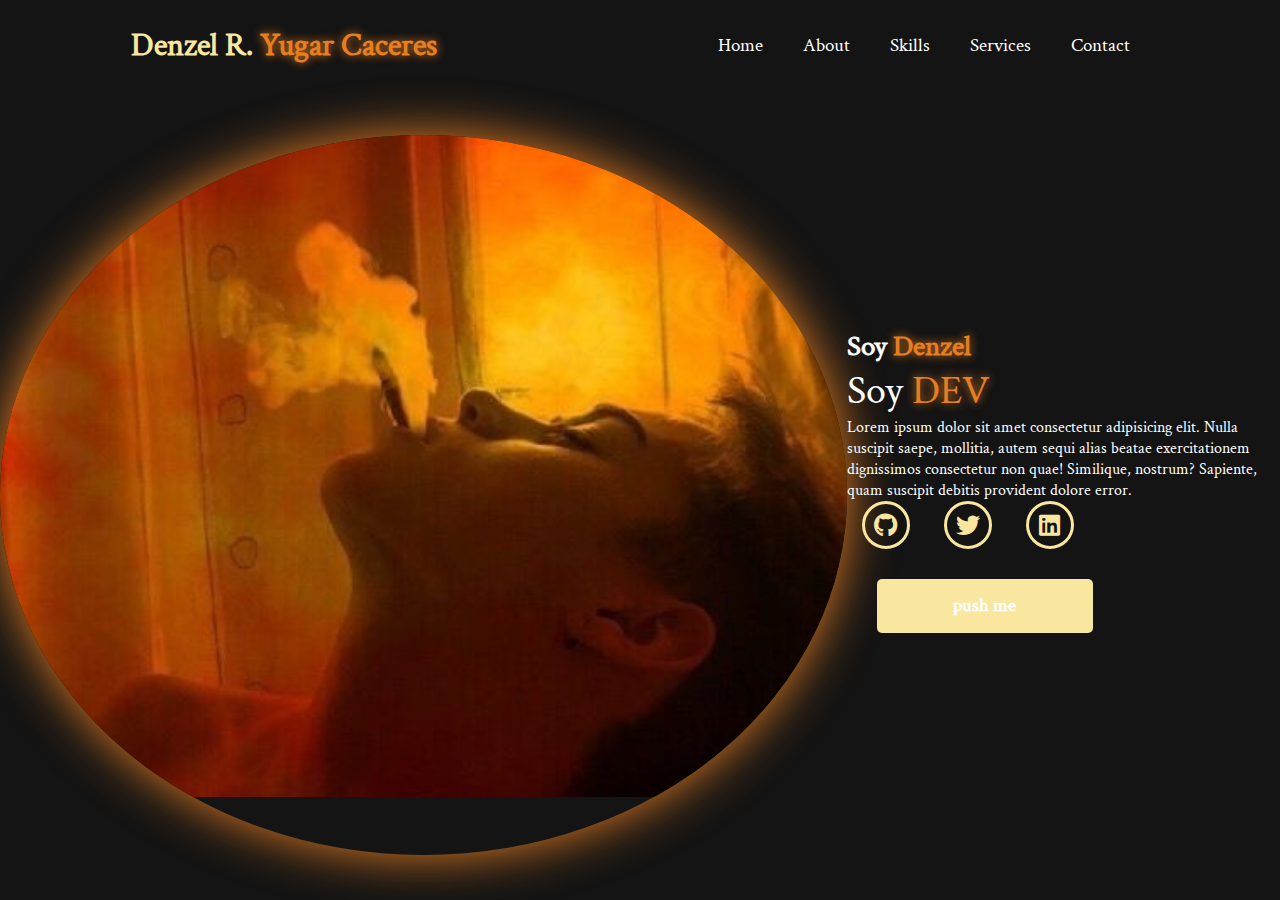
==== index.html @ 3ee9e138 "Cambio en content y social-links" ====
<!DOCTYPE html>
<html lang="en">
<head>
    <meta charset="UTF-8">
    <meta name="viewport" content="width=device-width, initial-scale=1.0">
    <link rel="stylesheet" href="https://cdnjs.cloudflare.com/ajax/libs/font-awesome/6.5.2/css/all.min.css">
    <link rel="stylesheet" href="styles.css">
    <link rel="stylesheet" href="font.css">
    <title>DenzelYugar</title>
</head>
<body>
    <nav>
        <div class="nav-container">
            <div class="logo">
                Denzel R. <span>Yugar Caceres</span>
            </div>
        <div class="links">
            <div class="link"><a href="#">Home</a></div>
            <div class="link"><a href="#">About</a></div>
            <div class="link"><a href="#">Skills</a></div>
            <div class="link"><a href="#">Services</a></div>
            <div class="link"><a href="#">Contact</a></div>
        </div>
        <i class="fa-solid fa-bars hamburg"></i>
    </div>
        <div class="dropdown">
            <div class="links">
                <a href="#">Home</a>
                <a href="#">About</a>
                <a href="#">Skills</a>
                <a href="#">Services</a>
                <a href="#">Contact</a>
                <i class="fa-solid fa-xmark cancel"></i>
            </div>
        </div>
    </nav>
    <section>
        <div class="main-container">
            <div class="image">
                <img src="images/imagen2.png" alt="">
            </div>
            <div class="content">
                <h1>Soy <span>Denzel</span></h1>
                <div class="typewriter">Soy <span class="typewriter-text">DEV</span><label for=""></label></div>
                <p>Lorem ipsum dolor sit amet consectetur adipisicing elit. Nulla suscipit saepe, mollitia, autem sequi alias beatae exercitationem dignissimos consectetur non quae! Similique, nostrum? Sapiente, quam suscipit debitis provident dolore error.</p>
                <div class="social-links">
                    <a href="#"><i class="fa-brands fa-github"></i></a>
                    <a href="#"><i class="fa-brands fa-twitter"></i></a>
                    <a href="#"><i class="fa-brands fa-linkedin"></i></a>
                </div>
                <div class="btn">
                    <button>push me</button>
                </div>
            </div>
        </div>
    </section>
</body>
</html>
---- styles.css ----
*{
    padding: 0;
    margin: 0;
    font-family: 'Crimson_text', 'Raleway', sans-serif;
    box-sizing: border-box;
}

body {
    width: 100%;
    height: 100vh;
    overflow: hidden;
    background-color: #141414;
}

nav{
    width: 100%;
    height: 10vh;
    position: sticky;
}

.nav-container{
    width: 100%;
    height: 100%;
    display: flex;
    justify-content: space-around;
    align-items: center;
}

.logo{
    color: #F9E79F;
    font-size: 2rem;
    font-weight: bold;
}

.logo span{
    color: #E67E22;
    text-shadow: 0 0 10px #E67E22;
}

.hamburg,
.cancel{
    cursor: pointer;
    position: absolute;
    right: 15px;
    top: 10px;
    color: white;
    display: none;
    font-size: clamp(2.5rem, 0.5rem + 5vw, 3rem);
}

.nav-container .links{
    display: flex;
}

.nav-container .links a{
    position: relative;
    font-size: 1.2rem;
    color: white;
    margin: 0 20px;
    text-decoration: none;
    font-weight: 550;
    transition: 0.3s linear;
}

.nav-container .links a::before{
    position: absolute;
    content: "";
    bottom: -3px;
    left: 0;
    width: 0%;
    height: 3px;
    background-color: #E67E22;
    transition: 0.2s linear;
}

.nav-container .links a:hover::before{
    width: 100%;
}

.nav-container .links a:hover{
    color: #E67E22;
}

.dropdown{
    z-index: 100;
    position: absolute;
    top: 0;
    transform: translateY(-500px);
    width: 100%;
    height: auto;
    backdrop-filter: blur(4px)brightness(40%);
    box-shadow: 0 0 20px black;
    transition: 0.2s linear;
}

.dropdown .links a{
    display: flex;
    color: aliceblue;
    text-decoration: none;
    justify-content: center;
    padding: 15px 0;
    align-items: center;
    transition: 0.2s linear;
}

.dropdown .links a:hover{
    background-color: #E67E22;
}

section{
    width: 100%;
    height: 90vh;
}

.main-container{
    width: 100%;
    height: 100%;
    display: flex;
    justify-content: space-evenly;
    align-items: center;
}

.main-container .image{
    width: 1000px;
    height: 80vh;
    border-radius: 100%;
    overflow: hidden;
    box-shadow: 0 0 50px #E67E22;
}

.main-container .image img{
    width: 100%;
}

.main-container .image:hover{
    animation: animate 1.5s ease-in-out infinite;
}

@keyframes animate {
    0%{
        scale: 1;
    }

    50%{
        scale: 1.05;
    }

    100%{
        scale: 1;
    }
}

.main-container .content{
    color: white;
    width: 40%;
    min-height: 100px;
}

.content h1{
    font-size: clamp(1rem, 1rem + 5vw, 1.8rem);
}

.content h1 span{
    color: #E67E22;
    text-shadow: 0 0 10px #E67E22;
}

.content .typewriter{
    font-size: clamp(1rem, 1rem + 5vw, 2.5rem);
}

.content .typewriter-text{
    color: #E67E22;
    text-shadow: 0 0 10px #E67E22;
}

.content p{
    font-size: clamp(0.4rem, 0.2rem + 9vw, 1rem);
    margin 10px 0;
}

.social-links i{
    display: inline-flex;
    justify-content: center;
    align-items: center;
    width: 3rem;
    height: 3rem;
    background-color: transparent;
    border: 0.2rem solid #F9E79F;
    border-radius: 50%;
    color: #F9E79F;
    margin: 0 15px;
    font-size: 1.5rem;
    transition: 0.2s linear;
}

.social-links i:hover{
    scale: 1.3;
    color: black;
    background-color: #F9E79F;
    filter: drop-shadow(0 0 10px #F9E79F);
}

.content button{
    width: 50%;
    height: 6vh;
    margin: 30px;
    background-color: #F9E79F;
    color: white;
    border: none;
    outline: none;
    font-size: 120%;
    font-weight: 700;
    border-radius: 5px;
    transition: 0.2s linear;
}

.content button:hover{
    scale: 1.1;
    color: #F9E79F;
    border: 2px solid #F9E79F;
    background-color: transparent;
    font-weight: 700;
    box-shadow: 0 0 40px #F9E79F;
}

@media (max-width:884px) {
    nav.logo{
        position: absolute;
        top: 16px;
        left: 15px;
        font-size: 1.5rem;
    }
}
---- font.css ----
@font-face {
    font-family: "Lobster";
    src: url("fonts/Lobster/Lobster-Regular.ttf") format("truetype");
    font-weight: 400;
}

@font-face {
    font-family: "Crimson_text";
    src: url("fonts/Crimson_Text/CrimsonText-Regular.ttf") format("truetype");
    font-weight: 400;
}

@font-face {
    font-family: "Raleway";
    src: url("fonts/Raleway/static/Raleway-Regular.ttf") format("truetype");
    font-weight: 400;
}
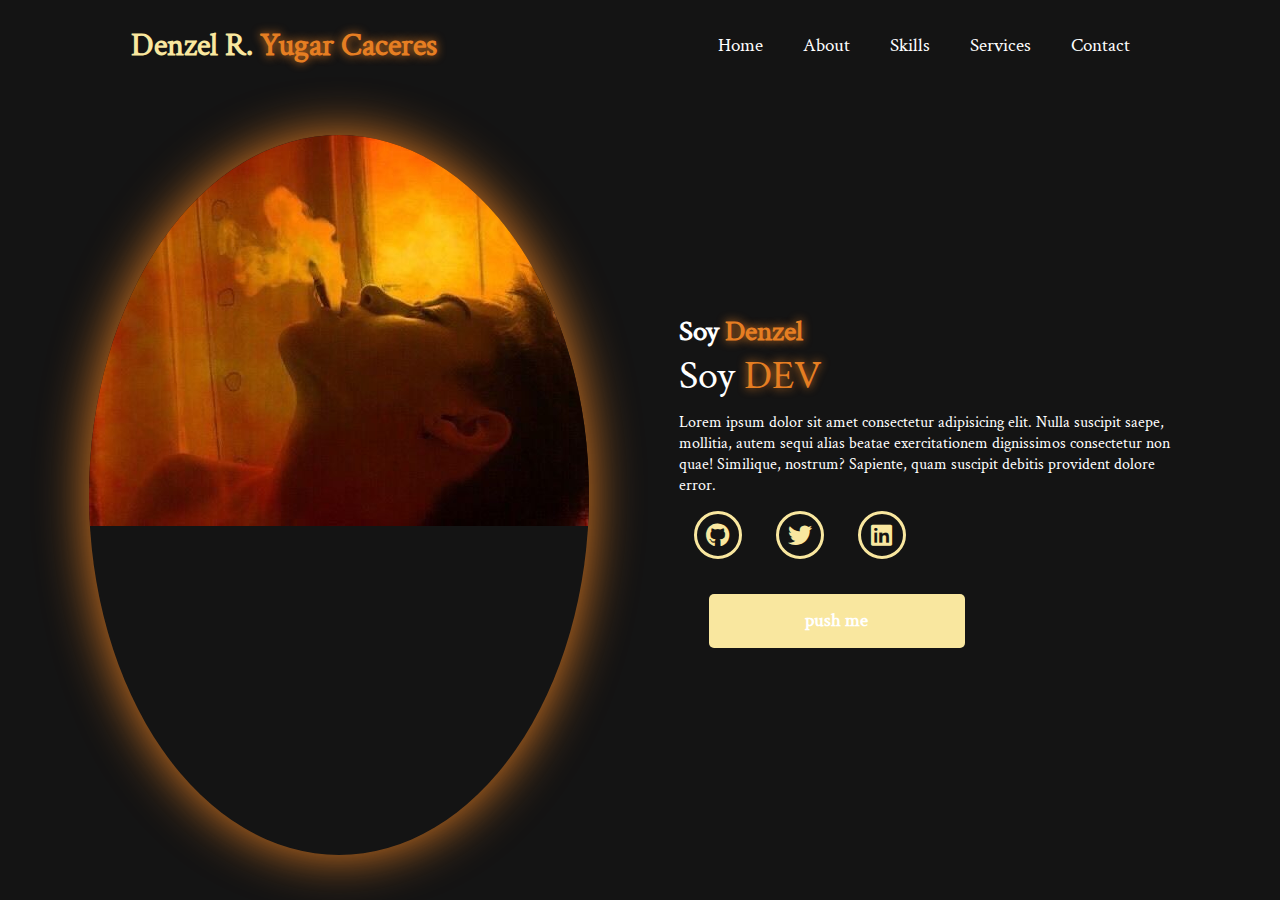
==== commit 2ee794bb: "CSS terminado, comienzo de js" ====
--- a/index.html
+++ b/index.html
@@ -21,7 +21,7 @@
             <div class="link"><a href="#">Services</a></div>
             <div class="link"><a href="#">Contact</a></div>
         </div>
-        <i class="fa-solid fa-bars hamburg"></i>
+        <i class="fa-solid fa-bars hamburg" onclick="hamburg()"></i>
     </div>
         <div class="dropdown">
             <div class="links">
@@ -30,7 +30,7 @@
                 <a href="#">Skills</a>
                 <a href="#">Services</a>
                 <a href="#">Contact</a>
-                <i class="fa-solid fa-xmark cancel"></i>
+                <i class="fa-solid fa-xmark cancel" onclick="cancel()"></i>
             </div>
         </div>
     </nav>
@@ -54,5 +54,6 @@
             </div>
         </div>
     </section>
+    <script src="script.js"></script>
 </body>
 </html>--- a/styles.css
+++ b/styles.css
@@ -121,7 +121,7 @@
 }
 
 .main-container .image{
-    width: 1000px;
+    width: 500px;
     height: 80vh;
     border-radius: 100%;
     overflow: hidden;
@@ -176,7 +176,7 @@
 
 .content p{
     font-size: clamp(0.4rem, 0.2rem + 9vw, 1rem);
-    margin 10px 0;
+    margin: 10px 0;
 }
 
 .social-links i{
@@ -189,7 +189,7 @@
     border: 0.2rem solid #F9E79F;
     border-radius: 50%;
     color: #F9E79F;
-    margin: 0 15px;
+    margin: 5px 15px;
     font-size: 1.5rem;
     transition: 0.2s linear;
 }
@@ -212,7 +212,7 @@
     font-size: 120%;
     font-weight: 700;
     border-radius: 5px;
-    transition: 0.2s linear;
+    transition: transform 0.2s linear, background-color 0.2s linear, color 0.2s linear, box-shadow 0.2s linear;
 }
 
 .content button:hover{
@@ -224,11 +224,56 @@
     box-shadow: 0 0 40px #F9E79F;
 }
 
-@media (max-width:884px) {
-    nav.logo{
+@media (max-width:884px){
+    nav .logo{
         position: absolute;
         top: 16px;
         left: 15px;
         font-size: 1.5rem;
     }
+
+    .main-container{
+        display: flex;
+        flex-direction: column;
+    }
+
+    .nav-container .links{
+        display: none;
+    }
+
+    .hamburg,
+    .cancel{
+        display: block;
+    }
+
+    .main-container .content{
+        width: 80%;
+    }
+
+    .social-links i{
+        width: 2.5rem;
+        height: 2.5rem;
+        font-size: 1.5rem;
+    }
+    
+    .main-container .image{
+        z-index: -1;
+        width: 50%;
+        height: 60%;
+    }
+}
+
+@media (max-width:440px){
+    .main-container{
+        width: 50%;
+        height: 40%;
+    }
+
+    .main-container .content{
+        width: 80%;
+    }
+
+    .main-container button{
+        margin-top: 15px;
+    }
 }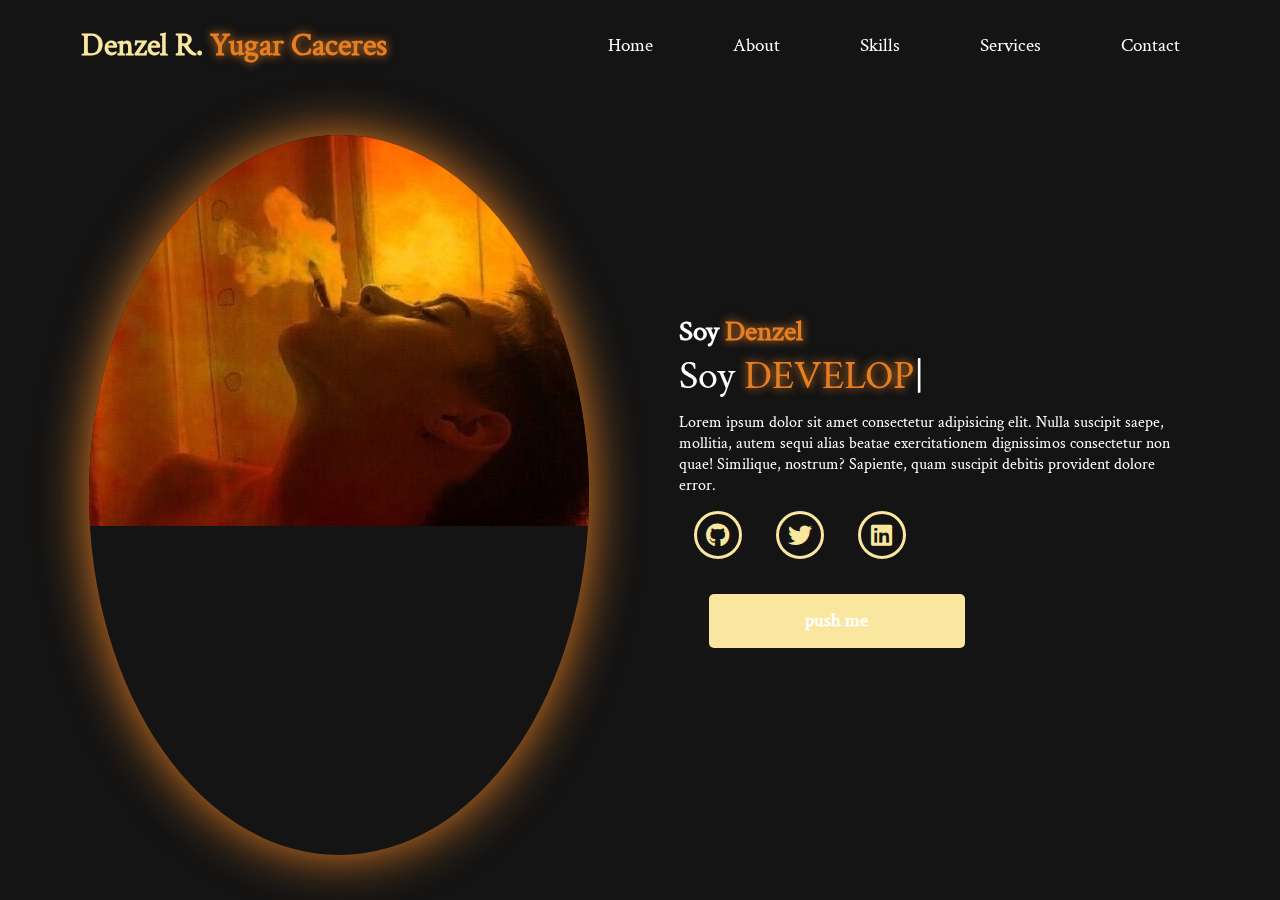
==== commit 1b689679: "Modificaiones en html y js terminado" ====
--- a/index.html
+++ b/index.html
@@ -4,22 +4,23 @@
     <meta charset="UTF-8">
     <meta name="viewport" content="width=device-width, initial-scale=1.0">
     <link rel="stylesheet" href="https://cdnjs.cloudflare.com/ajax/libs/font-awesome/6.5.2/css/all.min.css">
+    <link rel="stylesheet" href="https://unpkg.com/aos@next/dist/aos.css" />
     <link rel="stylesheet" href="styles.css">
     <link rel="stylesheet" href="font.css">
     <title>DenzelYugar</title>
 </head>
 <body>
     <nav>
-        <div class="nav-container">
+        <div class="nav-container" data-aos="zoom-in" data-aos-duration="1500">
             <div class="logo">
                 Denzel R. <span>Yugar Caceres</span>
             </div>
         <div class="links">
-            <div class="link"><a href="#">Home</a></div>
-            <div class="link"><a href="#">About</a></div>
-            <div class="link"><a href="#">Skills</a></div>
-            <div class="link"><a href="#">Services</a></div>
-            <div class="link"><a href="#">Contact</a></div>
+            <div class="link"><a href="#" data-aos="fade-up" data-aos-duration="1500" data-aos-delay="100"><a href="#">Home</a></div>
+            <div class="link"><a href="#" data-aos="fade-up" data-aos-duration="1500" data-aos-delay="200"><a href="#">About</a></div>
+            <div class="link"><a href="#" data-aos="fade-up" data-aos-duration="1500" data-aos-delay="300"><a href="#">Skills</a></div>
+            <div class="link"><a href="#" data-aos="fade-up" data-aos-duration="1500" data-aos-delay="400"><a href="#">Services</a></div>
+            <div class="link"><a href="#" data-aos="fade-up" data-aos-duration="1500" data-aos-delay="500"><a href="#">Contact</a></div>
         </div>
         <i class="fa-solid fa-bars hamburg" onclick="hamburg()"></i>
     </div>
@@ -36,24 +37,28 @@
     </nav>
     <section>
         <div class="main-container">
-            <div class="image">
+            <div class="image" data-aos="zoom-out" data-aos-duration="3000">
                 <img src="images/imagen2.png" alt="">
             </div>
             <div class="content">
-                <h1>Soy <span>Denzel</span></h1>
-                <div class="typewriter">Soy <span class="typewriter-text">DEV</span><label for=""></label></div>
-                <p>Lorem ipsum dolor sit amet consectetur adipisicing elit. Nulla suscipit saepe, mollitia, autem sequi alias beatae exercitationem dignissimos consectetur non quae! Similique, nostrum? Sapiente, quam suscipit debitis provident dolore error.</p>
+                <h1 data-aos="fade-left" data-aos-duration="1500" data-aos-delay="700">Soy <span>Denzel</span></h1>
+                <div class="typewriter" data-aos="fade-right" data-aos-duration="1500" data-aos-delay="900">Soy <span class="typewriter-text"></span><label for="">|</label></div>
+                <p data-aos="flip-down" data-aos-duration="1500" data-aos-delay="1100">Lorem ipsum dolor sit amet consectetur adipisicing elit. Nulla suscipit saepe, mollitia, autem sequi alias beatae exercitationem dignissimos consectetur non quae! Similique, nostrum? Sapiente, quam suscipit debitis provident dolore error.</p>
                 <div class="social-links">
-                    <a href="#"><i class="fa-brands fa-github"></i></a>
-                    <a href="#"><i class="fa-brands fa-twitter"></i></a>
-                    <a href="#"><i class="fa-brands fa-linkedin"></i></a>
+                    <a href="#" data-aos="fade-up" data-aos-duration="1500" data-aos-delay="1300"><i class="fa-brands fa-github"></i></a>
+                    <a href="#" data-aos="fade-up" data-aos-duration="1500" data-aos-delay="1400"><i class="fa-brands fa-twitter"></i></a>
+                    <a href="#" data-aos="fade-up" data-aos-duration="1500" data-aos-delay="1500"><i class="fa-brands fa-linkedin"></i></a>
                 </div>
-                <div class="btn">
+                <div class="btn" data-aos="zoom-in" data-aos-duration="1500" data-aos-delay="1800">
                     <button>push me</button>
                 </div>
             </div>
         </div>
     </section>
+    <script src="https://unpkg.com/aos@next/dist/aos.js"></script>
+    <script>
+        AOS.init({offset:0});
+    </script>
     <script src="script.js"></script>
 </body>
 </html>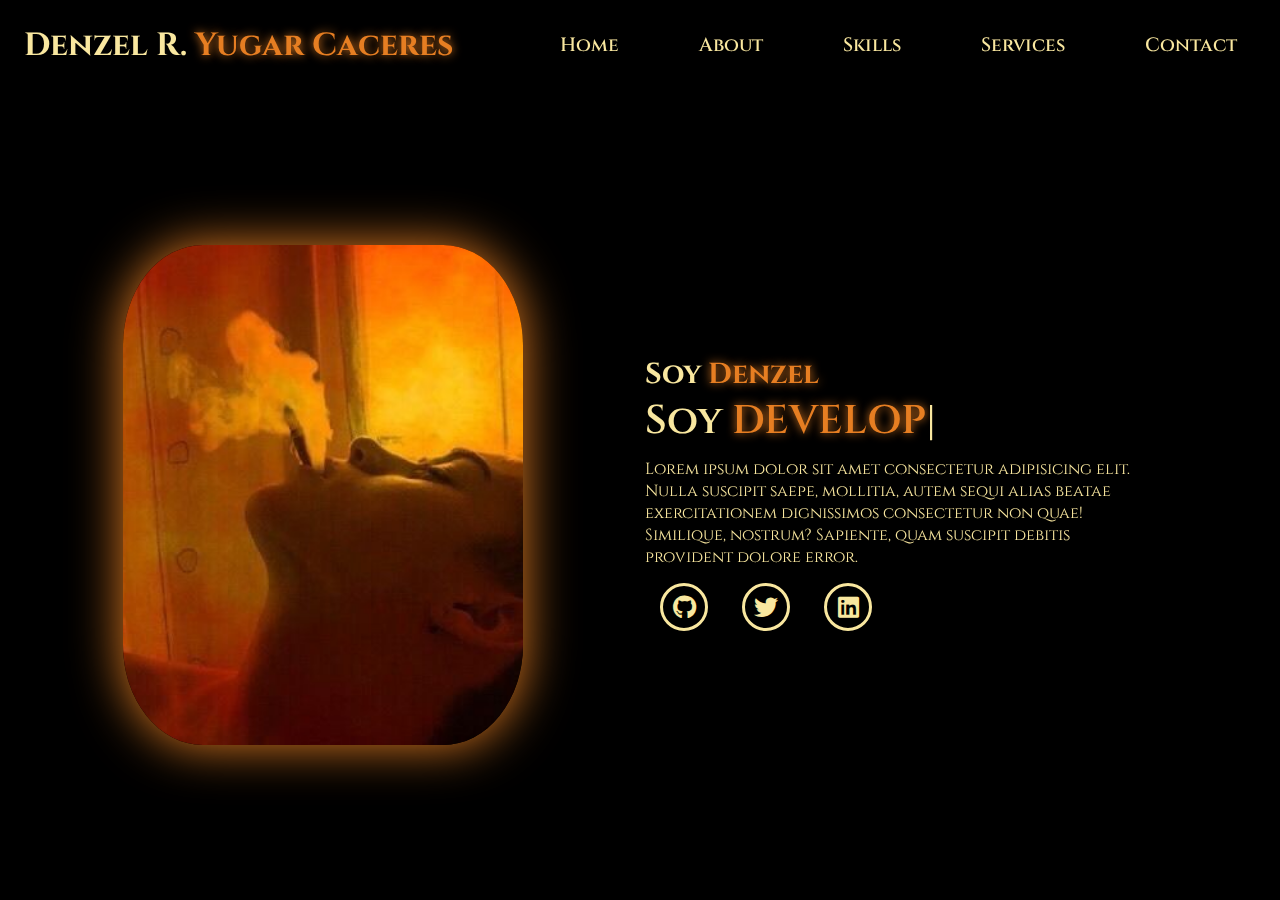
==== commit 43ef53c9: "cambios de css y quitar el boton" ====
--- a/index.html
+++ b/index.html
@@ -3,6 +3,7 @@
 <head>
     <meta charset="UTF-8">
     <meta name="viewport" content="width=device-width, initial-scale=1.0">
+    <link href="https://fonts.googleapis.com/css2?family=Cinzel:wght@400;700&family=Lora:wght@400&family=Montserrat:wght@400&family=Poppins:wght@400&family=Playfair+Display:wght@700&family=Quicksand:wght@400&family=Raleway:wght@400&family=Noto+Serif:wght@400&display=swap" rel="stylesheet">
     <link rel="stylesheet" href="https://cdnjs.cloudflare.com/ajax/libs/font-awesome/6.5.2/css/all.min.css">
     <link rel="stylesheet" href="https://unpkg.com/aos@next/dist/aos.css" />
     <link rel="stylesheet" href="styles.css">
@@ -49,9 +50,6 @@
                     <a href="#" data-aos="fade-up" data-aos-duration="1500" data-aos-delay="1400"><i class="fa-brands fa-twitter"></i></a>
                     <a href="#" data-aos="fade-up" data-aos-duration="1500" data-aos-delay="1500"><i class="fa-brands fa-linkedin"></i></a>
                 </div>
-                <div class="btn" data-aos="zoom-in" data-aos-duration="1500" data-aos-delay="1800">
-                    <button>push me</button>
-                </div>
             </div>
         </div>
     </section>
--- a/styles.css
+++ b/styles.css
@@ -1,7 +1,9 @@
+@import url('https://fonts.googleapis.com/css2?family=Cinzel:wght@400;700&family=Poppins:wght@100;200;300;400;500;600&display=swap');
+
 *{
     padding: 0;
     margin: 0;
-    font-family: 'Crimson_text', 'Raleway', sans-serif;
+    font-family: 'Cinzel', serif;
     box-sizing: border-box;
 }
 
@@ -9,7 +11,7 @@
     width: 100%;
     height: 100vh;
     overflow: hidden;
-    background-color: #141414;
+    background-color: black;
 }
 
 nav{
@@ -43,7 +45,7 @@
     position: absolute;
     right: 15px;
     top: 10px;
-    color: white;
+    color: #F9E79F;
     display: none;
     font-size: clamp(2.5rem, 0.5rem + 5vw, 3rem);
 }
@@ -55,7 +57,7 @@
 .nav-container .links a{
     position: relative;
     font-size: 1.2rem;
-    color: white;
+    color: #F9E79F;
     margin: 0 20px;
     text-decoration: none;
     font-weight: 550;
@@ -69,7 +71,7 @@
     left: 0;
     width: 0%;
     height: 3px;
-    background-color: #E67E22;
+    background-color: #F4A261;
     transition: 0.2s linear;
 }
 
@@ -79,6 +81,14 @@
 
 .nav-container .links a:hover{
     color: #E67E22;
+    
+}
+
+.hamburg:hover,
+.cancel:hover {
+    transform: scale(1.1);
+    color: #E67E22;
+    transition: transform 0.3s ease, color 0.3s ease;
 }
 
 .dropdown{
@@ -88,14 +98,14 @@
     transform: translateY(-500px);
     width: 100%;
     height: auto;
-    backdrop-filter: blur(4px)brightness(40%);
+    backdrop-filter: blur(4px) brightness(40%);
     box-shadow: 0 0 20px black;
     transition: 0.2s linear;
 }
 
 .dropdown .links a{
     display: flex;
-    color: aliceblue;
+    color: #F9E79F;
     text-decoration: none;
     justify-content: center;
     padding: 15px 0;
@@ -120,17 +130,20 @@
     align-items: center;
 }
 
-.main-container .image{
-    width: 500px;
-    height: 80vh;
-    border-radius: 100%;
-    overflow: hidden;
-    box-shadow: 0 0 50px #E67E22;
-}
-
-.main-container .image img{
-    width: 100%;
-}
+.main-container .image {
+    width: 400px;  /* Ancho ajustado */
+    height: 500px; /* Altura ajustada */
+    border-radius: 20%; /* Redondear esquinas si lo deseas */
+    overflow: hidden; /* Para ocultar partes de la imagen que sobresalgan */
+    box-shadow: 0 0 50px #E67E22; /* Sombra de la imagen */
+}
+
+.main-container .image img {
+    width: 100%; /* Asegúrate de que ocupe el 100% del contenedor */
+    height: 100%; /* Asegúrate de que ocupe el 100% del contenedor */
+    object-fit: cover; /* Para mantener la relación de aspecto de la imagen */
+}
+
 
 .main-container .image:hover{
     animation: animate 1.5s ease-in-out infinite;
@@ -151,7 +164,7 @@
 }
 
 .main-container .content{
-    color: white;
+    color: #F9E79F;
     width: 40%;
     min-height: 100px;
 }
@@ -167,6 +180,7 @@
 
 .content .typewriter{
     font-size: clamp(1rem, 1rem + 5vw, 2.5rem);
+    font-weight: 600;
 }
 
 .content .typewriter-text{
@@ -199,29 +213,6 @@
     color: black;
     background-color: #F9E79F;
     filter: drop-shadow(0 0 10px #F9E79F);
-}
-
-.content button{
-    width: 50%;
-    height: 6vh;
-    margin: 30px;
-    background-color: #F9E79F;
-    color: white;
-    border: none;
-    outline: none;
-    font-size: 120%;
-    font-weight: 700;
-    border-radius: 5px;
-    transition: transform 0.2s linear, background-color 0.2s linear, color 0.2s linear, box-shadow 0.2s linear;
-}
-
-.content button:hover{
-    scale: 1.1;
-    color: #F9E79F;
-    border: 2px solid #F9E79F;
-    background-color: transparent;
-    font-weight: 700;
-    box-shadow: 0 0 40px #F9E79F;
 }
 
 @media (max-width:884px){
@@ -235,6 +226,7 @@
     .main-container{
         display: flex;
         flex-direction: column;
+        flex-wrap: wrap;
     }
 
     .nav-container .links{
@@ -255,7 +247,7 @@
         height: 2.5rem;
         font-size: 1.5rem;
     }
-    
+
     .main-container .image{
         z-index: -1;
         width: 50%;
@@ -267,13 +259,14 @@
     .main-container{
         width: 50%;
         height: 40%;
+        margin-bottom: 0px;
     }
 
     .main-container .content{
         width: 80%;
     }
-
-    .main-container button{
-        margin-top: 15px;
-    }
+}
+
+* {
+    transition: all 0.3s ease;
 }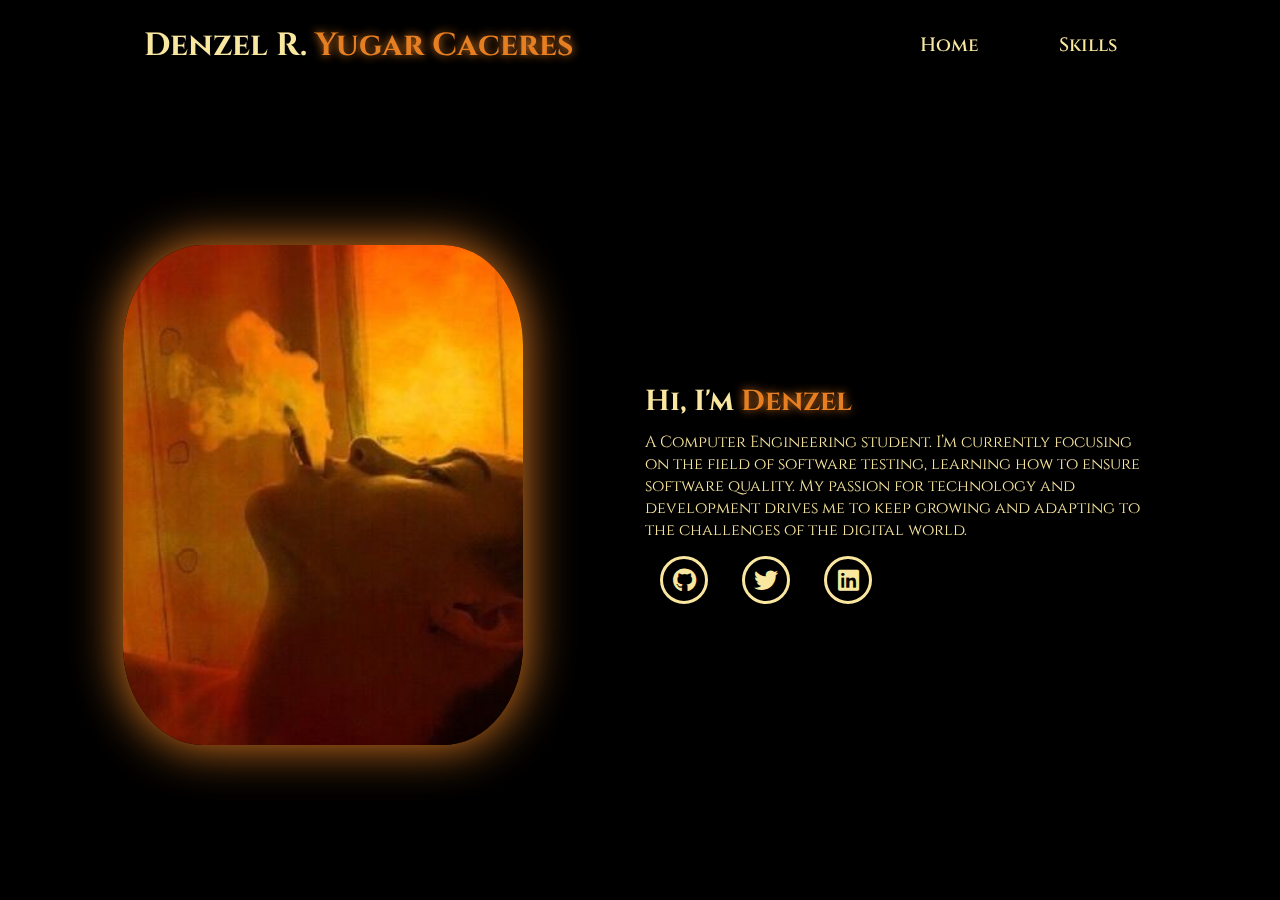
==== commit 6555fa60: "modificacion de texto y reduccion" ====
--- a/index.html
+++ b/index.html
@@ -18,20 +18,14 @@
             </div>
         <div class="links">
             <div class="link"><a href="#" data-aos="fade-up" data-aos-duration="1500" data-aos-delay="100"><a href="#">Home</a></div>
-            <div class="link"><a href="#" data-aos="fade-up" data-aos-duration="1500" data-aos-delay="200"><a href="#">About</a></div>
-            <div class="link"><a href="#" data-aos="fade-up" data-aos-duration="1500" data-aos-delay="300"><a href="#">Skills</a></div>
-            <div class="link"><a href="#" data-aos="fade-up" data-aos-duration="1500" data-aos-delay="400"><a href="#">Services</a></div>
-            <div class="link"><a href="#" data-aos="fade-up" data-aos-duration="1500" data-aos-delay="500"><a href="#">Contact</a></div>
+            <div class="link"><a href="#" data-aos="fade-up" data-aos-duration="1500" data-aos-delay="200"><a href="#">Skills</a></div>
         </div>
         <i class="fa-solid fa-bars hamburg" onclick="hamburg()"></i>
     </div>
         <div class="dropdown">
             <div class="links">
                 <a href="#">Home</a>
-                <a href="#">About</a>
                 <a href="#">Skills</a>
-                <a href="#">Services</a>
-                <a href="#">Contact</a>
                 <i class="fa-solid fa-xmark cancel" onclick="cancel()"></i>
             </div>
         </div>
@@ -42,13 +36,12 @@
                 <img src="images/imagen2.png" alt="">
             </div>
             <div class="content">
-                <h1 data-aos="fade-left" data-aos-duration="1500" data-aos-delay="700">Soy <span>Denzel</span></h1>
-                <div class="typewriter" data-aos="fade-right" data-aos-duration="1500" data-aos-delay="900">Soy <span class="typewriter-text"></span><label for="">|</label></div>
-                <p data-aos="flip-down" data-aos-duration="1500" data-aos-delay="1100">Lorem ipsum dolor sit amet consectetur adipisicing elit. Nulla suscipit saepe, mollitia, autem sequi alias beatae exercitationem dignissimos consectetur non quae! Similique, nostrum? Sapiente, quam suscipit debitis provident dolore error.</p>
+                <h1 data-aos="fade-left" data-aos-duration="1500" data-aos-delay="700">Hi, I'm <span>Denzel</span></h1>
+                <p data-aos="flip-down" data-aos-duration="1500" data-aos-delay="1100">A Computer Engineering student. I’m currently focusing on the field of software testing, learning how to ensure software quality. My passion for technology and development drives me to keep growing and adapting to the challenges of the digital world.</p>
                 <div class="social-links">
-                    <a href="#" data-aos="fade-up" data-aos-duration="1500" data-aos-delay="1300"><i class="fa-brands fa-github"></i></a>
-                    <a href="#" data-aos="fade-up" data-aos-duration="1500" data-aos-delay="1400"><i class="fa-brands fa-twitter"></i></a>
-                    <a href="#" data-aos="fade-up" data-aos-duration="1500" data-aos-delay="1500"><i class="fa-brands fa-linkedin"></i></a>
+                    <a href="https://github.com/DENZELYUGAR" data-aos="fade-up" data-aos-duration="1500" data-aos-delay="1300"><i class="fa-brands fa-github"></i></a>
+                    <a href="https://x.com/DenzelYugar_" data-aos="fade-up" data-aos-duration="1500" data-aos-delay="1400"><i class="fa-brands fa-twitter"></i></a>
+                    <a href="https://www.linkedin.com/in/denzel-rodrigo-yugar-caceres-26a28b330/" data-aos="fade-up" data-aos-duration="1500" data-aos-delay="1500"><i class="fa-brands fa-linkedin"></i></a>
                 </div>
             </div>
         </div>
--- a/styles.css
+++ b/styles.css
@@ -1,10 +1,11 @@
 @import url('https://fonts.googleapis.com/css2?family=Cinzel:wght@400;700&family=Poppins:wght@100;200;300;400;500;600&display=swap');
 
-*{
+* {
     padding: 0;
     margin: 0;
     font-family: 'Cinzel', serif;
     box-sizing: border-box;
+    transition: all 0.3s ease;
 }
 
 body {
@@ -14,13 +15,13 @@
     background-color: black;
 }
 
-nav{
+nav {
     width: 100%;
     height: 10vh;
     position: sticky;
 }
 
-.nav-container{
+.nav-container {
     width: 100%;
     height: 100%;
     display: flex;
@@ -28,19 +29,19 @@
     align-items: center;
 }
 
-.logo{
+.logo {
     color: #F9E79F;
     font-size: 2rem;
     font-weight: bold;
 }
 
-.logo span{
+.logo span {
     color: #E67E22;
     text-shadow: 0 0 10px #E67E22;
 }
 
 .hamburg,
-.cancel{
+.cancel {
     cursor: pointer;
     position: absolute;
     right: 15px;
@@ -50,11 +51,11 @@
     font-size: clamp(2.5rem, 0.5rem + 5vw, 3rem);
 }
 
-.nav-container .links{
-    display: flex;
-}
-
-.nav-container .links a{
+.nav-container .links {
+    display: flex;
+}
+
+.nav-container .links a {
     position: relative;
     font-size: 1.2rem;
     color: #F9E79F;
@@ -64,7 +65,7 @@
     transition: 0.3s linear;
 }
 
-.nav-container .links a::before{
+.nav-container .links a::before {
     position: absolute;
     content: "";
     bottom: -3px;
@@ -75,13 +76,12 @@
     transition: 0.2s linear;
 }
 
-.nav-container .links a:hover::before{
-    width: 100%;
-}
-
-.nav-container .links a:hover{
-    color: #E67E22;
-    
+.nav-container .links a:hover::before {
+    width: 100%;
+}
+
+.nav-container .links a:hover {
+    color: #E67E22;
 }
 
 .hamburg:hover,
@@ -91,7 +91,7 @@
     transition: transform 0.3s ease, color 0.3s ease;
 }
 
-.dropdown{
+.dropdown {
     z-index: 100;
     position: absolute;
     top: 0;
@@ -100,29 +100,33 @@
     height: auto;
     backdrop-filter: blur(4px) brightness(40%);
     box-shadow: 0 0 20px black;
-    transition: 0.2s linear;
-}
-
-.dropdown .links a{
+    transition: transform 0.3s ease;
+}
+
+.dropdown.show {
+    transform: translateY(0);
+}
+
+.dropdown .links a {
     display: flex;
     color: #F9E79F;
     text-decoration: none;
     justify-content: center;
-    padding: 15px 0;
+    padding: 20px 0; /* Aumentar el padding para un área de clic más grande */
     align-items: center;
     transition: 0.2s linear;
 }
 
-.dropdown .links a:hover{
+.dropdown .links a:hover {
     background-color: #E67E22;
 }
 
-section{
+section {
     width: 100%;
     height: 90vh;
 }
 
-.main-container{
+.main-container {
     width: 100%;
     height: 100%;
     display: flex;
@@ -131,69 +135,66 @@
 }
 
 .main-container .image {
-    width: 400px;  /* Ancho ajustado */
-    height: 500px; /* Altura ajustada */
-    border-radius: 20%; /* Redondear esquinas si lo deseas */
-    overflow: hidden; /* Para ocultar partes de la imagen que sobresalgan */
-    box-shadow: 0 0 50px #E67E22; /* Sombra de la imagen */
+    width: 400px;
+    height: 500px;
+    border-radius: 20%;
+    overflow: hidden;
+    box-shadow: 0 0 50px #E67E22;
 }
 
 .main-container .image img {
-    width: 100%; /* Asegúrate de que ocupe el 100% del contenedor */
-    height: 100%; /* Asegúrate de que ocupe el 100% del contenedor */
-    object-fit: cover; /* Para mantener la relación de aspecto de la imagen */
-}
-
-
-.main-container .image:hover{
+    width: 100%;
+    height: 100%;
+    object-fit: cover;
+}
+
+.main-container .image:hover {
     animation: animate 1.5s ease-in-out infinite;
 }
 
 @keyframes animate {
-    0%{
+    0% {
         scale: 1;
     }
-
-    50%{
+    50% {
         scale: 1.05;
     }
-
-    100%{
+    100% {
         scale: 1;
     }
 }
 
-.main-container .content{
+.main-container .content {
     color: #F9E79F;
     width: 40%;
     min-height: 100px;
 }
 
-.content h1{
+.content h1 {
     font-size: clamp(1rem, 1rem + 5vw, 1.8rem);
 }
 
-.content h1 span{
+.content h1 span {
     color: #E67E22;
     text-shadow: 0 0 10px #E67E22;
 }
 
-.content .typewriter{
+.content .typewriter {
     font-size: clamp(1rem, 1rem + 5vw, 2.5rem);
     font-weight: 600;
 }
 
-.content .typewriter-text{
+.content .typewriter-text {
     color: #E67E22;
     text-shadow: 0 0 10px #E67E22;
 }
 
-.content p{
+.content p {
     font-size: clamp(0.4rem, 0.2rem + 9vw, 1rem);
     margin: 10px 0;
 }
 
-.social-links i{
+.social-links i {
     display: inline-flex;
     justify-content: center;
     align-items: center;
@@ -208,64 +209,65 @@
     transition: 0.2s linear;
 }
 
-.social-links i:hover{
-    scale: 1.3;
+.social-links i:hover {
+    transform: scale(1.3);
     color: black;
     background-color: #F9E79F;
     filter: drop-shadow(0 0 10px #F9E79F);
 }
 
-@media (max-width:884px){
-    nav .logo{
+@media (max-width: 884px) {
+    nav .logo {
         position: absolute;
         top: 16px;
         left: 15px;
         font-size: 1.5rem;
     }
 
-    .main-container{
+    .main-container {
         display: flex;
         flex-direction: column;
         flex-wrap: wrap;
     }
 
-    .nav-container .links{
+    .nav-container .links {
         display: none;
     }
 
     .hamburg,
-    .cancel{
+    .cancel {
         display: block;
     }
 
-    .main-container .content{
+    .main-container .content {
         width: 80%;
     }
 
-    .social-links i{
+    .social-links i {
         width: 2.5rem;
         height: 2.5rem;
         font-size: 1.5rem;
     }
 
-    .main-container .image{
+    .main-container .image {
         z-index: -1;
         width: 50%;
         height: 60%;
     }
 }
 
-@media (max-width:440px){
-    .main-container{
+@media (max-width: 440px) {
+    .main-container {
         width: 50%;
         height: 40%;
         margin-bottom: 0px;
     }
 
-    .main-container .content{
+    .main-container .content {
         width: 80%;
     }
 }
+
 
 * {
     transition: all 0.3s ease;
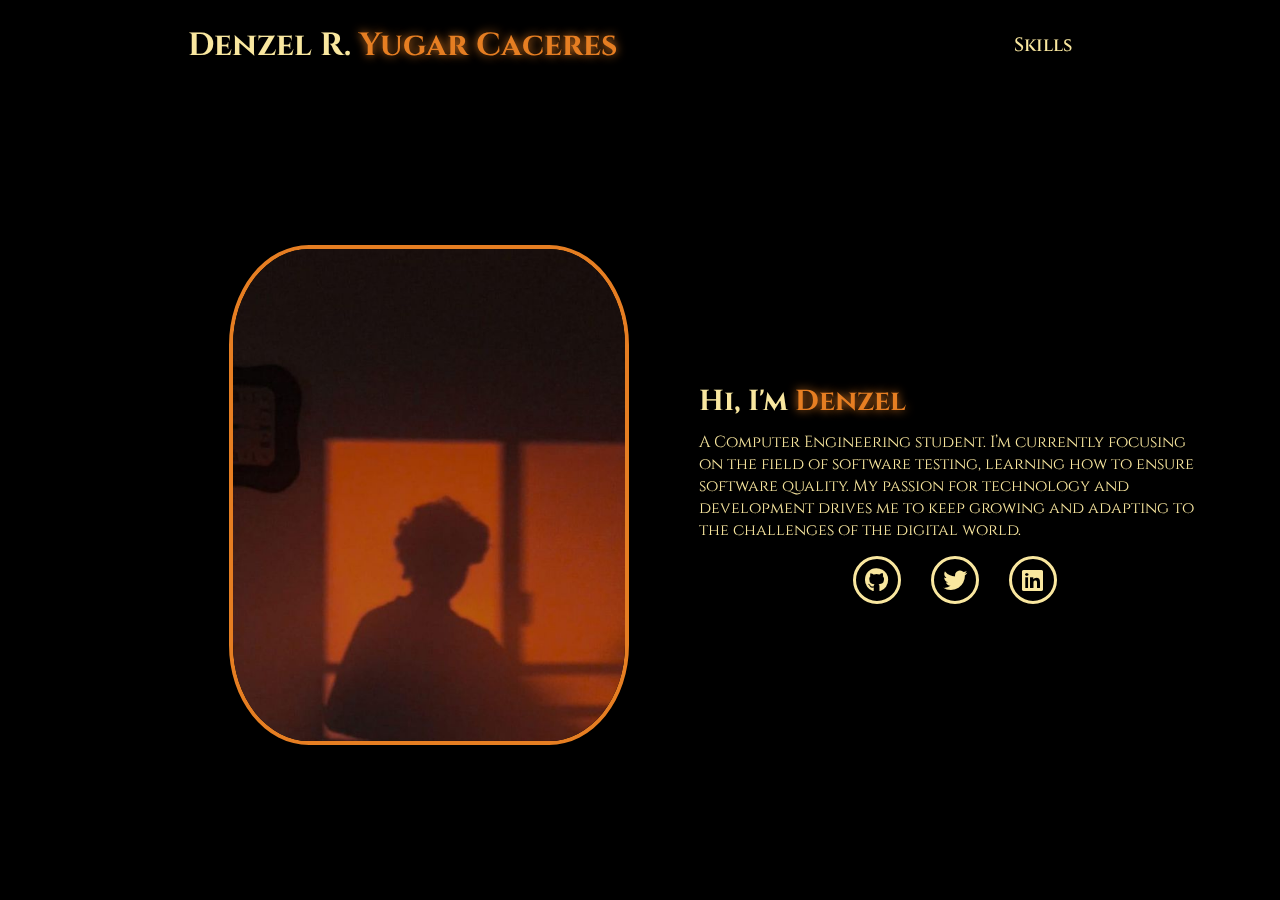
==== commit 40bf10d4: "cambios" ====
--- a/index.html
+++ b/index.html
@@ -17,15 +17,13 @@
                 Denzel R. <span>Yugar Caceres</span>
             </div>
         <div class="links">
-            <div class="link"><a href="#" data-aos="fade-up" data-aos-duration="1500" data-aos-delay="100"><a href="#">Home</a></div>
-            <div class="link"><a href="#" data-aos="fade-up" data-aos-duration="1500" data-aos-delay="200"><a href="#">Skills</a></div>
+            <div class="link"><a href="skills.html" data-aos="fade-up" data-aos-duration="1500" data-aos-delay="200">Skills</a></div>
         </div>
         <i class="fa-solid fa-bars hamburg" onclick="hamburg()"></i>
     </div>
         <div class="dropdown">
-            <div class="links">
-                <a href="#">Home</a>
-                <a href="#">Skills</a>
+            <div class="links"
+                <a href="skills.html">Skills</a>
                 <i class="fa-solid fa-xmark cancel" onclick="cancel()"></i>
             </div>
         </div>
@@ -33,7 +31,7 @@
     <section>
         <div class="main-container">
             <div class="image" data-aos="zoom-out" data-aos-duration="3000">
-                <img src="images/imagen2.png" alt="">
+                <img src="images/YO.png" alt="">
             </div>
             <div class="content">
                 <h1 data-aos="fade-left" data-aos-duration="1500" data-aos-delay="700">Hi, I'm <span>Denzel</span></h1>
--- a/styles.css
+++ b/styles.css
@@ -112,7 +112,7 @@
     color: #F9E79F;
     text-decoration: none;
     justify-content: center;
-    padding: 20px 0; /* Aumentar el padding para un área de clic más grande */
+    padding: 20px 0; 
     align-items: center;
     transition: 0.2s linear;
 }
@@ -139,17 +139,25 @@
     height: 500px;
     border-radius: 20%;
     overflow: hidden;
-    box-shadow: 0 0 50px #E67E22;
+    margin-left: 160px;
+    border: 4px solid #E67E22;
 }
 
 .main-container .image img {
     width: 100%;
-    height: 100%;
+    height: auto;
+    display: block;
     object-fit: cover;
 }
 
 .main-container .image:hover {
     animation: animate 1.5s ease-in-out infinite;
+}
+
+.social-links {
+    display: flex;
+    justify-content: center; 
+    margin-top: auto; 
 }
 
 @keyframes animate {
@@ -268,7 +276,3 @@
     }
 }
 
-
-* {
-    transition: all 0.3s ease;
-}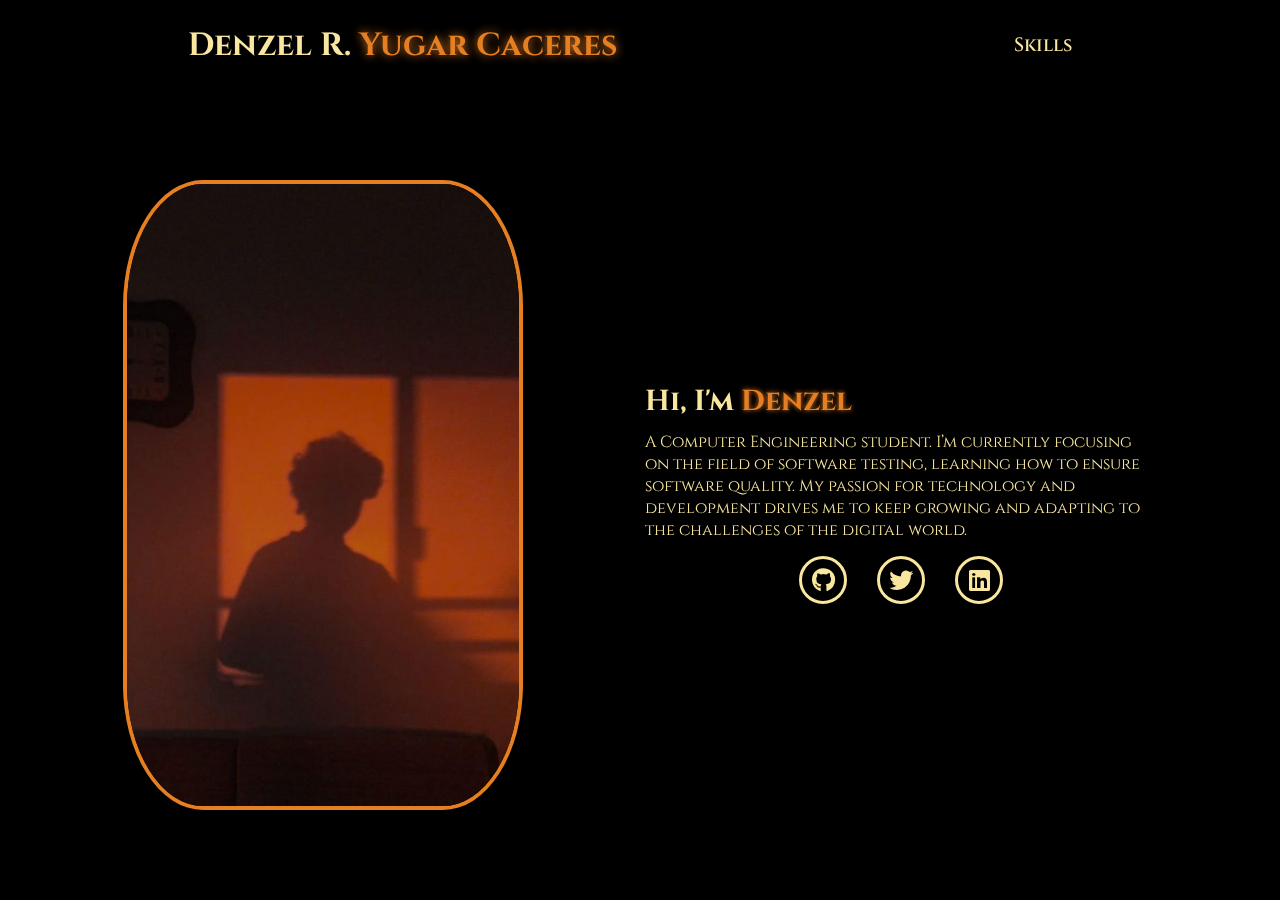
==== commit 4b0561d4: "cambio" ====
--- a/index.html
+++ b/index.html
@@ -17,12 +17,12 @@
                 Denzel R. <span>Yugar Caceres</span>
             </div>
         <div class="links">
-            <div class="link"><a href="skills.html" data-aos="fade-up" data-aos-duration="1500" data-aos-delay="200">Skills</a></div>
+            <div class="link"><a href="skills.html" data-aos="fade-up" data-aos-duration="1500" data-aos-delay="100">Skills</a></div>
         </div>
         <i class="fa-solid fa-bars hamburg" onclick="hamburg()"></i>
     </div>
         <div class="dropdown">
-            <div class="links"
+            <div class="links">
                 <a href="skills.html">Skills</a>
                 <i class="fa-solid fa-xmark cancel" onclick="cancel()"></i>
             </div>
@@ -31,7 +31,7 @@
     <section>
         <div class="main-container">
             <div class="image" data-aos="zoom-out" data-aos-duration="3000">
-                <img src="images/YO.png" alt="">
+                <img src="images/YO.png" alt="Denzel">
             </div>
             <div class="content">
                 <h1 data-aos="fade-left" data-aos-duration="1500" data-aos-delay="700">Hi, I'm <span>Denzel</span></h1>
--- a/styles.css
+++ b/styles.css
@@ -3,7 +3,7 @@
 * {
     padding: 0;
     margin: 0;
-    font-family: 'Cinzel', serif;
+    font-family: 'Cinzel', sans-serif;
     box-sizing: border-box;
     transition: all 0.3s ease;
 }
@@ -55,7 +55,7 @@
     display: flex;
 }
 
-.nav-container .links a {
+.nav-container .links a{
     position: relative;
     font-size: 1.2rem;
     color: #F9E79F;
@@ -100,11 +100,7 @@
     height: auto;
     backdrop-filter: blur(4px) brightness(40%);
     box-shadow: 0 0 20px black;
-    transition: transform 0.3s ease;
-}
-
-.dropdown.show {
-    transform: translateY(0);
+    transition: 0.2s linear;
 }
 
 .dropdown .links a {
@@ -112,7 +108,7 @@
     color: #F9E79F;
     text-decoration: none;
     justify-content: center;
-    padding: 20px 0; 
+    padding: 15px 0; 
     align-items: center;
     transition: 0.2s linear;
 }
@@ -136,18 +132,14 @@
 
 .main-container .image {
     width: 400px;
-    height: 500px;
+    height: 70vh;
     border-radius: 20%;
     overflow: hidden;
-    margin-left: 160px;
     border: 4px solid #E67E22;
 }
 
 .main-container .image img {
     width: 100%;
-    height: auto;
-    display: block;
-    object-fit: cover;
 }
 
 .main-container .image:hover {
@@ -182,12 +174,12 @@
     font-size: clamp(1rem, 1rem + 5vw, 1.8rem);
 }
 
-.content h1 span {
-    color: #E67E22;
-    text-shadow: 0 0 10px #E67E22;
-}
-
-.content .typewriter {
+.content h1 span{
+    color: #E67E22;
+    text-shadow: 0 0 5px #E67E22;
+}
+
+.content .typewriter{
     font-size: clamp(1rem, 1rem + 5vw, 2.5rem);
     font-weight: 600;
 }
@@ -202,7 +194,8 @@
     margin: 10px 0;
 }
 
-.social-links i {
+
+.social-links i{
     display: inline-flex;
     justify-content: center;
     align-items: center;
@@ -222,6 +215,7 @@
     color: black;
     background-color: #F9E79F;
     filter: drop-shadow(0 0 10px #F9E79F);
+    transition: transform 0.3s, color 0.3s, background-color 0.3s;
 }
 
 @media (max-width: 884px) {
@@ -235,7 +229,6 @@
     .main-container {
         display: flex;
         flex-direction: column;
-        flex-wrap: wrap;
     }
 
     .nav-container .links {
@@ -265,10 +258,9 @@
 }
 
 @media (max-width: 440px) {
-    .main-container {
+    .main-container .image{
         width: 50%;
         height: 40%;
-        margin-bottom: 0px;
     }
 
     .main-container .content {
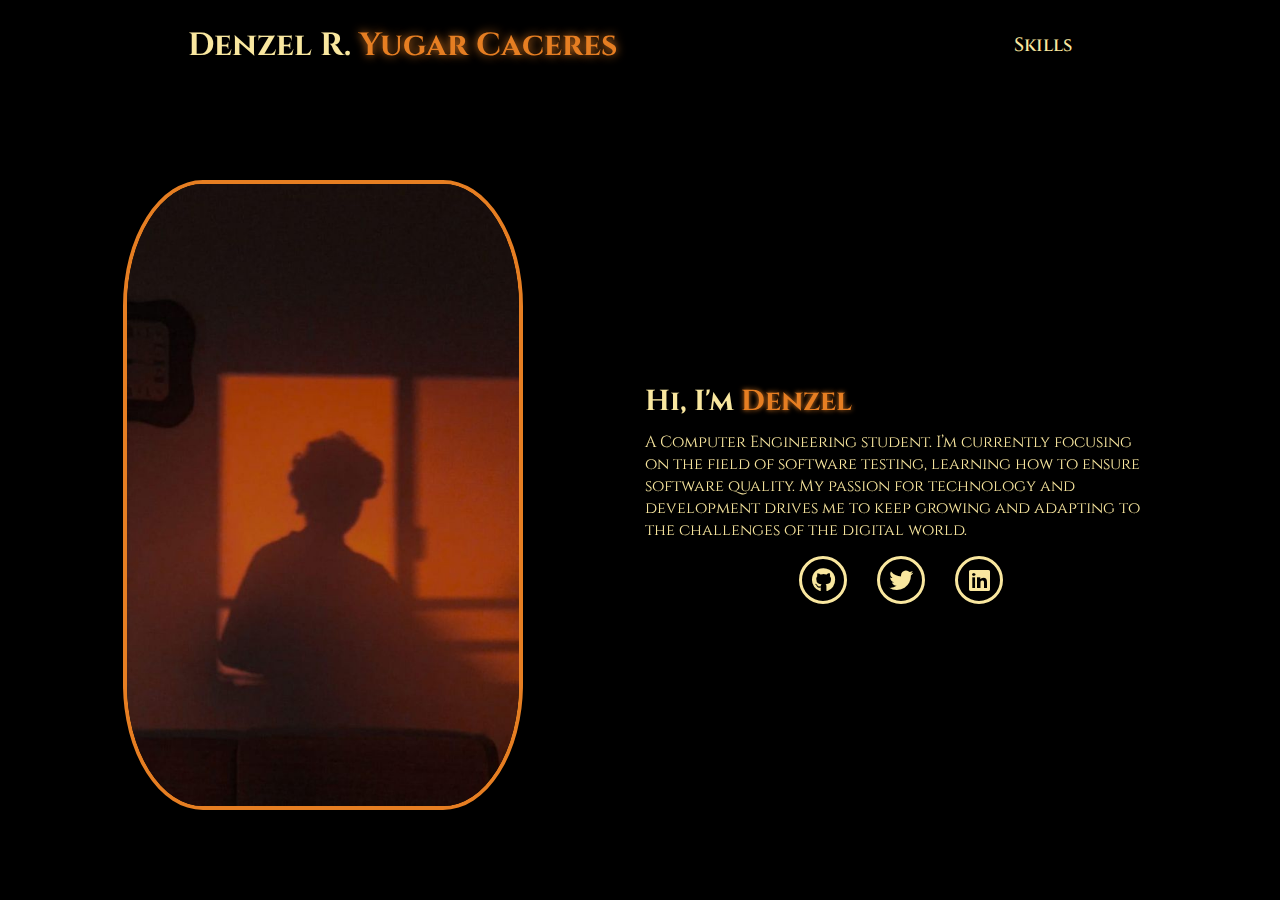
==== commit fc25f45f: "end" ====
--- a/index.html
+++ b/index.html
@@ -12,8 +12,8 @@
 </head>
 <body>
     <nav>
-        <div class="nav-container" data-aos="zoom-in" data-aos-duration="1500">
-            <div class="logo">
+        <div class="nav-container">
+            <div class="logo" data-aos="zoom-in" data-aos-duration="1500">
                 Denzel R. <span>Yugar Caceres</span>
             </div>
         <div class="links">
--- a/styles.css
+++ b/styles.css
@@ -260,7 +260,8 @@
 @media (max-width: 440px) {
     .main-container .image{
         width: 50%;
-        height: 40%;
+        height: 60%;
+        margin-bottom: 30px;
     }
 
     .main-container .content {
